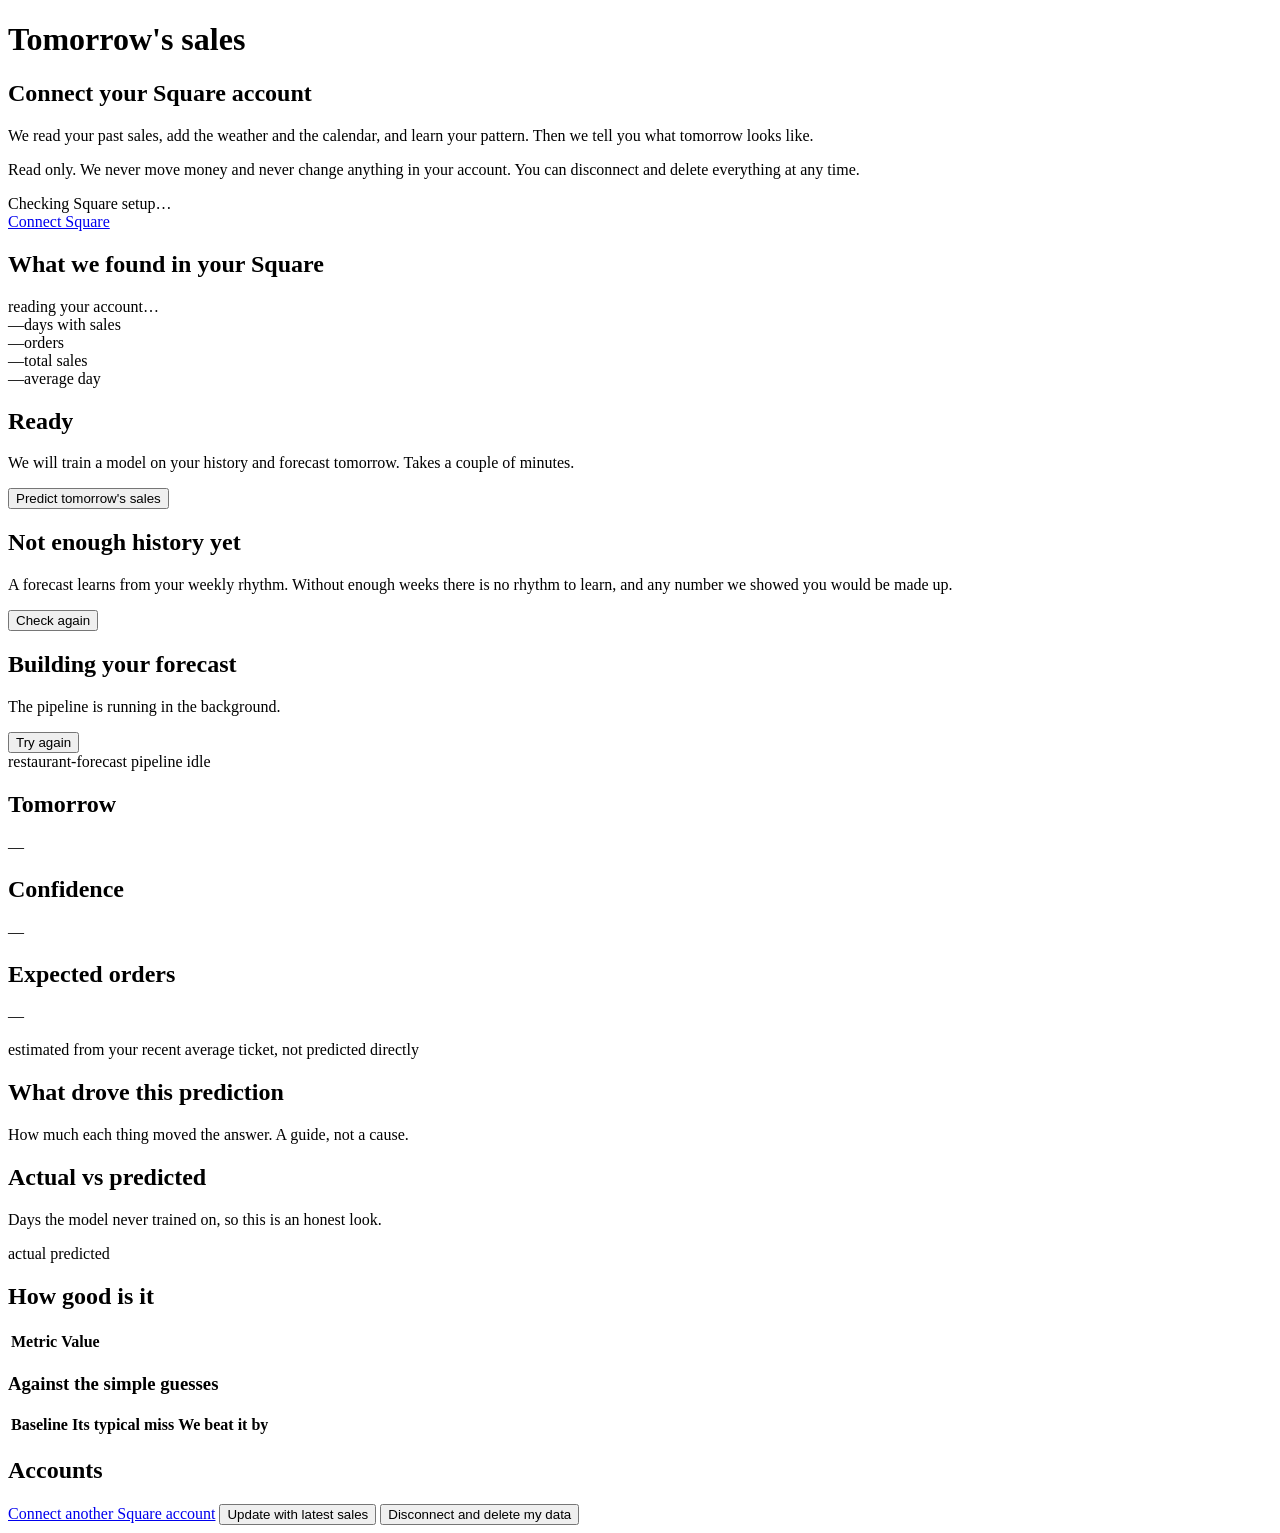
==== dashboard/index.html @ bc8fbbcb "Prepare restaurant forecast app for production deployment" ====
<!doctype html>
<html lang="en">
<head>
<meta charset="utf-8">
<meta name="viewport" content="width=device-width,initial-scale=1">
<title>Tomorrow's Sales</title>
<link rel="stylesheet" href="/static/styles.css">
</head>
<body>

<header>
  <h1>Tomorrow's sales</h1>
  <p id="subtitle" class="muted"></p>
</header>

<main>
  <p id="banner" class="banner hidden"></p>

  <!-- 1. nobody connected yet. no numbers on this screen, on purpose. -->
  <section id="view-connect" class="panel welcome hidden">
    <h2 class="plain">Connect your Square account</h2>
    <p>
      We read your past sales, add the weather and the calendar, and learn your
      pattern. Then we tell you what tomorrow looks like.
    </p>
    <p class="muted small">
      Read only. We never move money and never change anything in your account.
      You can disconnect and delete everything at any time.
    </p>
    <div id="square-config" class="notice muted small">Checking Square setup…</div>
    <a class="button" href="/api/square/connect">Connect Square</a>
  </section>

  <!-- 2. retained for accounts that need a manual history recheck. -->
  <section id="view-data" class="hidden">
    <div class="panel">
      <h2>What we found in your Square</h2>
      <div id="preview-loading" class="muted">reading your account…</div>
      <div id="preview" class="hidden">
        <div class="stats">
          <div><span id="stat-days" class="stat">—</span><label>days with sales</label></div>
          <div><span id="stat-orders" class="stat">—</span><label>orders</label></div>
          <div><span id="stat-total" class="stat">—</span><label>total sales</label></div>
          <div><span id="stat-avg" class="stat">—</span><label>average day</label></div>
        </div>
        <p id="preview-range" class="muted"></p>
      </div>
    </div>

    <div id="ready-to-predict" class="panel hidden">
      <h2 class="plain">Ready</h2>
      <p class="muted">
        We will train a model on your history and forecast tomorrow. Takes a couple of minutes.
      </p>
      <button id="predict-button" class="button">Predict tomorrow's sales</button>
    </div>

    <div id="not-enough" class="panel hidden">
      <h2 class="plain">Not enough history yet</h2>
      <p id="not-enough-text" class="muted"></p>
      <p class="muted small">
        A forecast learns from your weekly rhythm. Without enough weeks there is no
        rhythm to learn, and any number we showed you would be made up.
      </p>
      <button id="recheck" class="button ghost">Check again</button>
    </div>
  </section>

  <!-- 3. building it -->
  <section id="view-setup" class="panel hidden">
    <h2 class="plain">Building your forecast</h2>
    <p class="muted">The pipeline is running in the background.</p>
    <ol id="setup-steps" class="steps"></ol>
    <p id="setup-error" class="verdict lose hidden"></p>
    <button id="retry" class="button ghost hidden">Try again</button>
  </section>

  <section id="pipeline-console" class="terminal-panel hidden" aria-live="polite">
    <div class="terminal-titlebar">
      <span>restaurant-forecast pipeline</span>
      <span id="terminal-state">idle</span>
    </div>
    <div id="terminal-output" class="terminal-output"></div>
    <div id="pipeline-tables" class="terminal-tables"></div>
  </section>

  <!-- 4. the forecast -->
  <div id="view-forecast" class="hidden">
    <section class="cards">
      <article class="card headline">
        <h2>Tomorrow</h2>
        <p id="predicted" class="big">—</p>
        <p id="prediction-date" class="muted"></p>
        <p id="interval" class="muted"></p>
      </article>

      <article class="card">
        <h2>Confidence</h2>
        <p id="confidence" class="big">—</p>
        <div class="meter"><div id="confidence-bar"></div></div>
        <p id="uncertainty" class="muted"></p>
      </article>

      <article class="card">
        <h2>Expected orders</h2>
        <p id="orders" class="big">—</p>
        <p class="muted">estimated from your recent average ticket, not predicted directly</p>
      </article>
    </section>

    <section class="panel">
      <h2>What drove this prediction</h2>
      <p class="muted">How much each thing moved the answer. A guide, not a cause.</p>
      <ul id="features" class="features"></ul>
    </section>

    <section class="panel">
      <h2>Actual vs predicted</h2>
      <p class="muted">Days the model never trained on, so this is an honest look.</p>
      <div id="chart" class="chart"></div>
      <p class="legend">
        <span class="swatch actual"></span> actual
        <span class="swatch predicted"></span> predicted
      </p>
    </section>

    <section class="panel">
      <h2>How good is it</h2>
      <table id="metrics">
        <thead><tr><th>Metric</th><th>Value</th></tr></thead>
        <tbody></tbody>
      </table>
      <h3>Against the simple guesses</h3>
      <table id="baselines">
        <thead><tr><th>Baseline</th><th>Its typical miss</th><th>We beat it by</th><th></th></tr></thead>
        <tbody></tbody>
      </table>
      <p id="verdict" class="verdict"></p>
    </section>
  </div>

  <section id="account" class="panel account hidden">
    <h2>Accounts</h2>
    <ul id="account-list" class="accounts"></ul>
    <p id="account-line" class="muted"></p>
    <a class="button ghost" href="/api/square/connect">Connect another Square account</a>
    <button id="rerun" class="button ghost">Update with latest sales</button>
    <button id="disconnect" class="button ghost danger">Disconnect and delete my data</button>
  </section>
</main>

<script src="/static/app.js"></script>
</body>
</html>
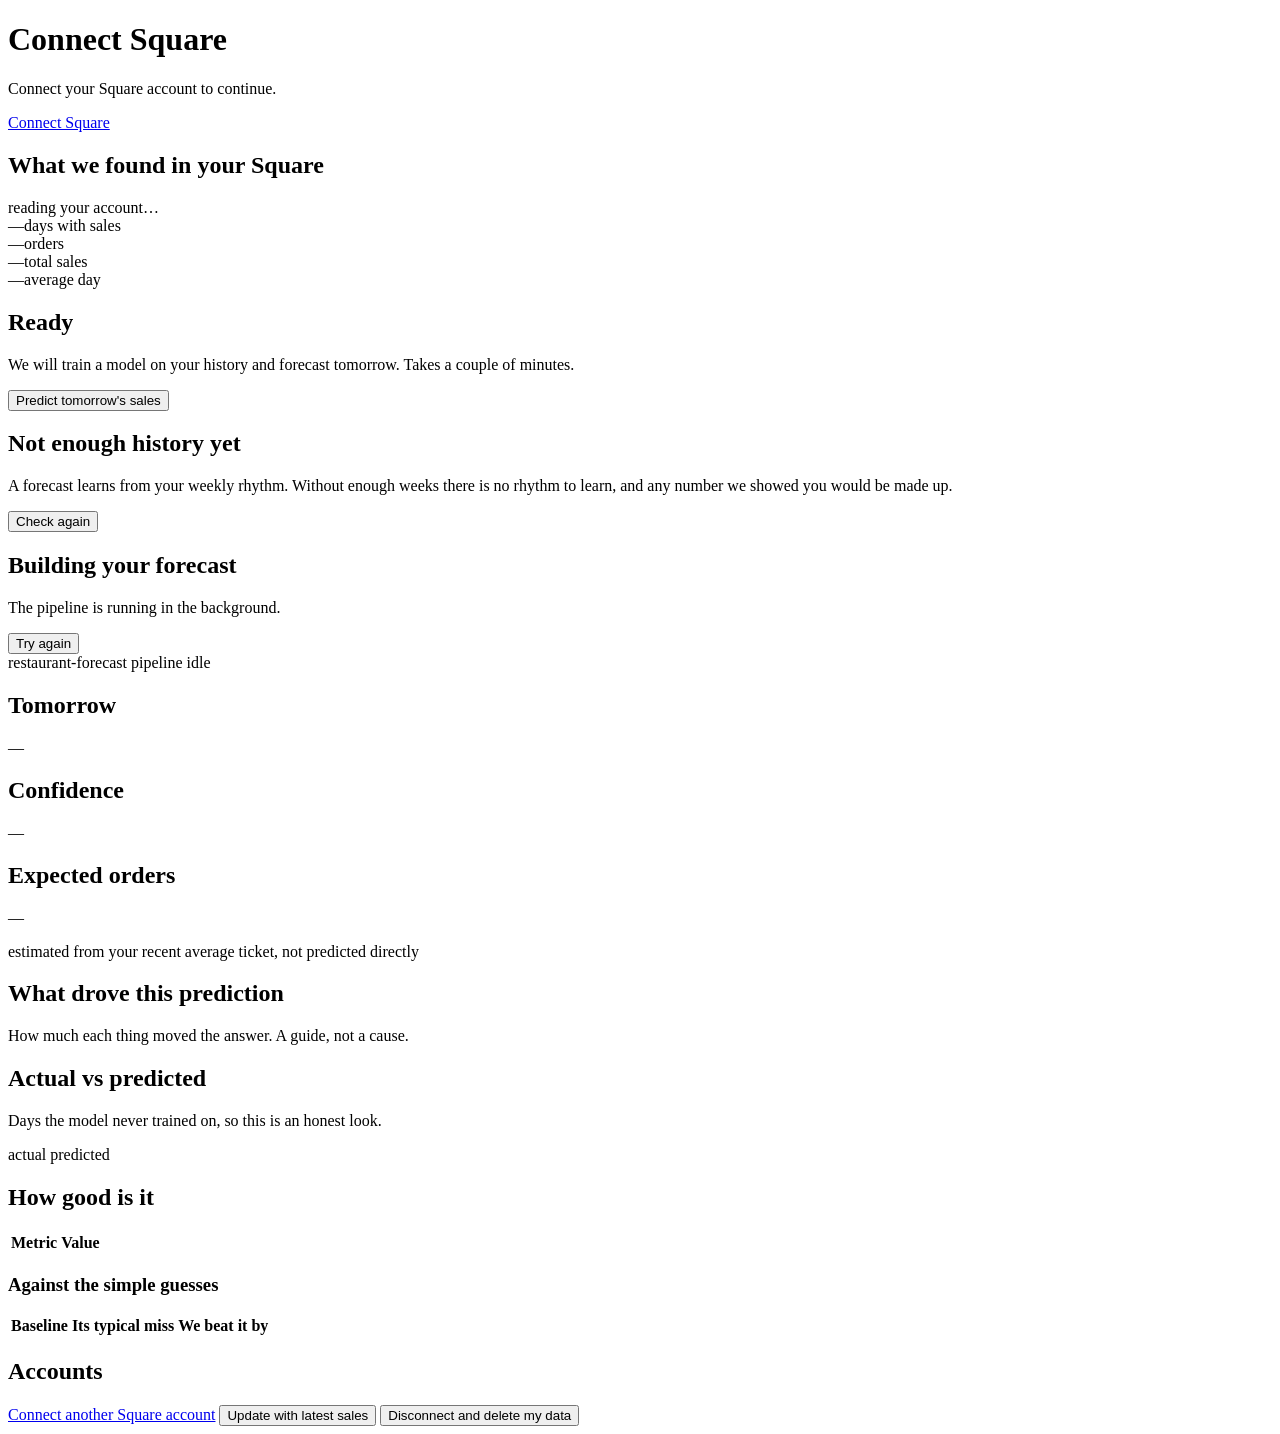
==== commit c59bc688: "Fix Square OAuth deployment on Render" ====
--- a/dashboard/index.html
+++ b/dashboard/index.html
@@ -9,25 +9,16 @@
 <body>
 
 <header>
-  <h1>Tomorrow's sales</h1>
+  <h1 id="page-title">Connect Square</h1>
   <p id="subtitle" class="muted"></p>
 </header>
 
 <main>
   <p id="banner" class="banner hidden"></p>
 
-  <!-- 1. nobody connected yet. no numbers on this screen, on purpose. -->
-  <section id="view-connect" class="panel welcome hidden">
-    <h2 class="plain">Connect your Square account</h2>
-    <p>
-      We read your past sales, add the weather and the calendar, and learn your
-      pattern. Then we tell you what tomorrow looks like.
-    </p>
-    <p class="muted small">
-      Read only. We never move money and never change anything in your account.
-      You can disconnect and delete everything at any time.
-    </p>
-    <div id="square-config" class="notice muted small">Checking Square setup…</div>
+  <section id="view-connect" class="welcome hidden">
+    <p class="muted">Connect your Square account to continue.</p>
+    <div id="square-config" class="notice bad small hidden"></div>
     <a class="button" href="/api/square/connect">Connect Square</a>
   </section>
 
